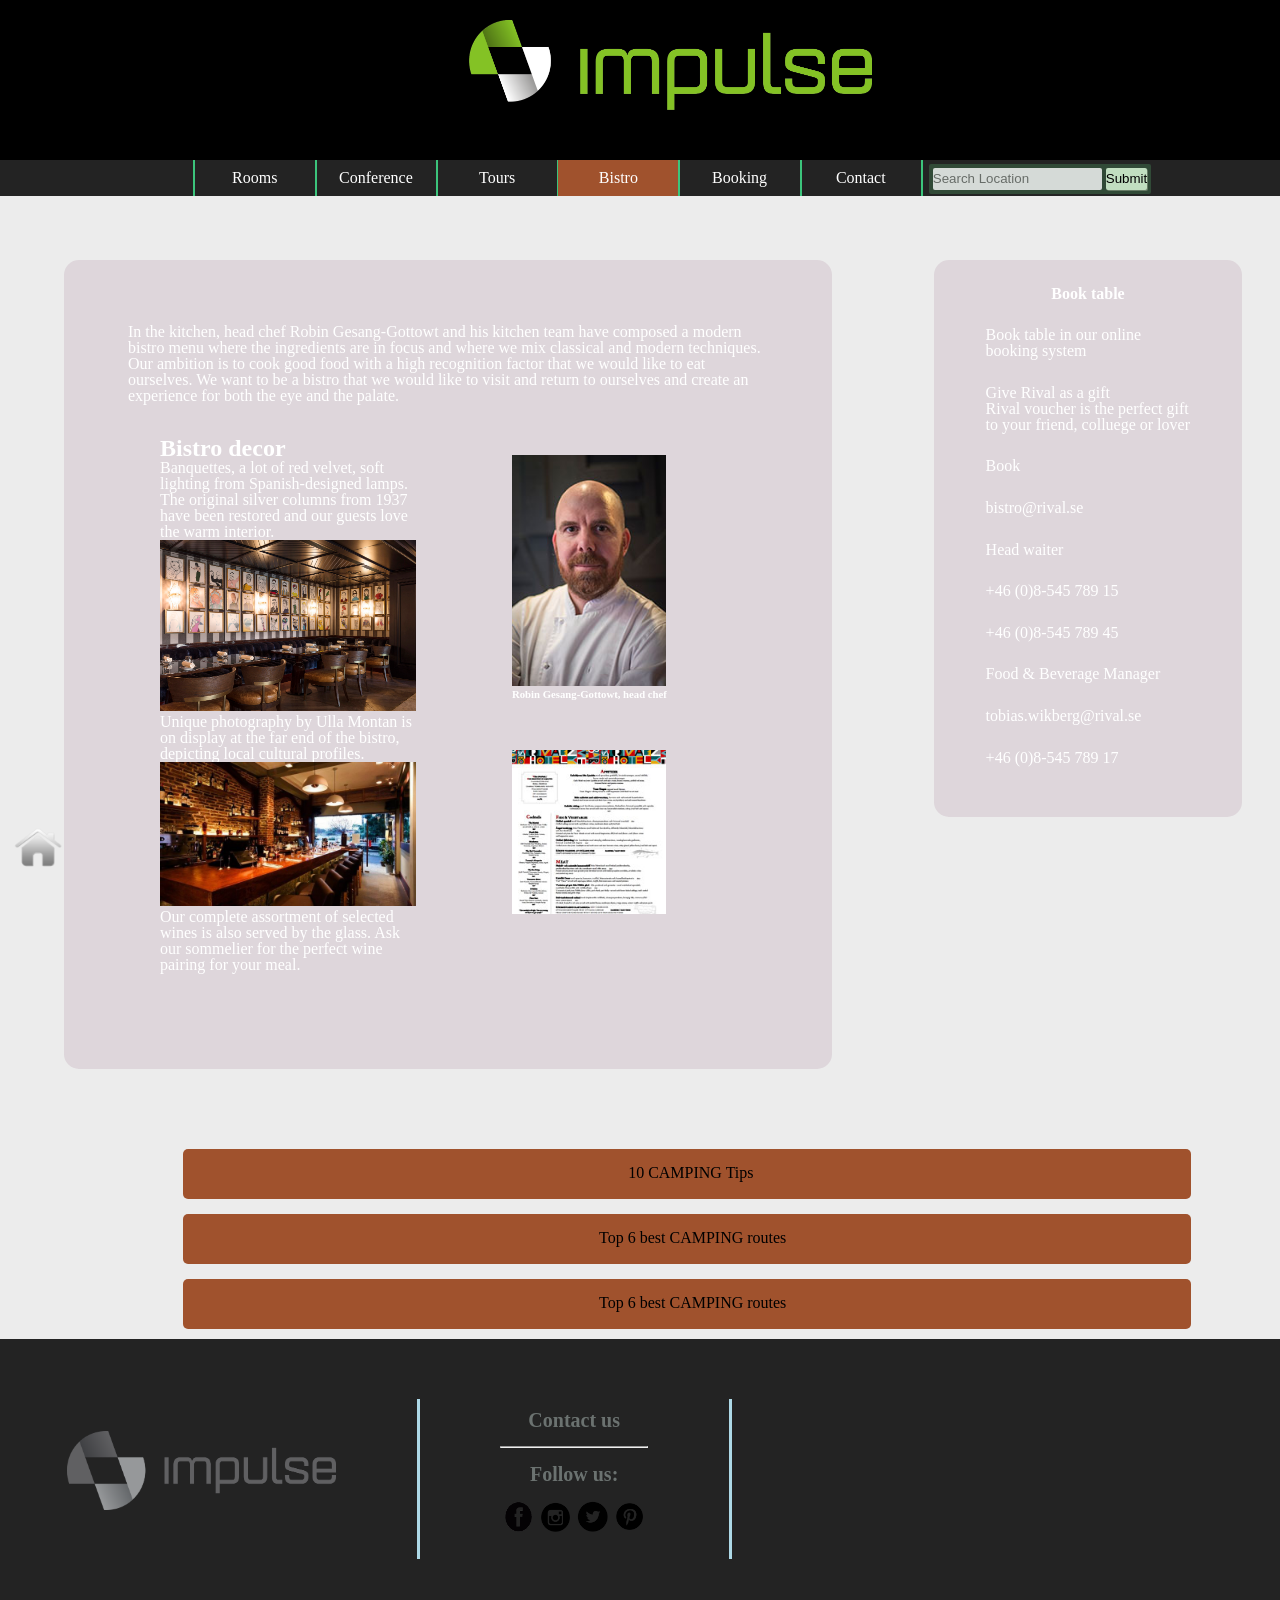
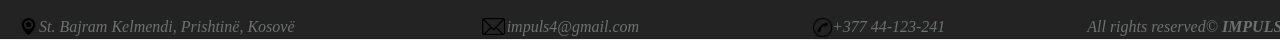
==== Bistro.html @ 1d00199f "26/03/2018 20:38 shiriti i trete" ====
﻿<!DOCTYPE html>
<html>
<head>
 <meta charset="utf-8" />
 <!--logo ne tab -->
<link rel="icon" sizes="192x192" href="Foto/01.png">
 <title>IMPULSE</title>
<script src="https://ajax.googleapis.com/ajax/libs/jquery/3.2.1/jquery.min.js"></script>
<script src="jquery-1.11.2.min.js"></script>

<script>
$(document).ready(function(){
    $(".clicktips").click(function(){
        $(".tipsid").slideToggle("slow");
    });
});
$(document).ready(function(){
    $(".clicktips1").click(function(){
        $(".tipsid1").slideToggle("slow");
    });
});
</script> 
<style>
/*------------------------------------------*/
header {
    background-color: RGB(0,0,0);
    background-attachment: fixed;
    min-width:84em;
    min-height: 10em;

}
#imgheader{
  height:30%;
  width:30%;
  text-align:center;

}
 
/*Pjesa e logos se faqes per pjesen lart*/
img {
    height: 120px;
    width: 100px;
    max-width: 100%;
    image-orientation: inherit;
}
 /*Ju jep keto karakteristika te gjitha elementeve*/
* {
    margin: 0;
    padding: 0;
    line-height: 1;
}
/*--------------------------------------------*/
/*CSS per pjesen e menu-se*/
nav {min-width:84em;
    margin: 0 0 0 0;
    font-family: Arial;
    font-size: 100%;
    width: 100%;
    overflow: hidden;
    text-align: center;
    min-height:2.25em;
     
}

    nav ul {
        list-style-type: none;
        margin: 0;
        padding: 0;
        overflow: hidden;
        background-color: #232323;
        text-align: center;
        vertical-align: top;
        min-height:2.25em;
    }

#nav li {
    display: inline-block;
    border-right: 2px solid;
    border-right-color: #3CC47C;
}

#nav a {
    display: block;
    color: white;
    text-align: center;
    width: 100px;
    padding: 10px;
    text-decoration: none;
      margin-left:-0.3em;
}


#nav li a[href="Bistro.html"]{

  background-color: #A0522D;
}
#nav li a:hover[href="Rooms.html"]{
opacity:0.9;
  background-color:#86B404;
  margin-left:0;
}
#nav li a[href="Rooms.html"]{
  margin-left:0;
}
#nav li a:hover[href="Booking.html"]{
opacity:0.9;
  background-color: #088A4B;
}
#nav li a:hover[href="Contact.html"]{
opacity:0.9;
  background-color:  #2E9AFE;
}
#nav li a:hover[href="Conference.html"]{
opacity:0.9;
  background-color:#04B4AE;
}
#nav li a:hover[href="Tours.html"]{
opacity:0.9;
  background-color:#2ECCFA;
}


form {
    overflow: auto;
    padding: 0;
}
/*Vija ne anen e majte te femijes se pare*/
#nav li:first-child {
    border-left: 2px solid;
    border-left-color: #3CC47C;
}
    /*Vija ne elementin e fundit te listes te mos shfaqet*/
#nav li:last-child {
    border-right: none;
}


   /*---------------------------------------------------------------------------------*/
	 /*---------------------------------------------------------------------------------*/
	  /*elementet paraqiten horizontalisht */
      .main-banner {
        display: flex;
    }
	 


/*-----------------------------------------------------------------------------------------------------------------------------------------------*/

/*Vendosja e lartesise, gjatesise, pozicionimi, ngjyra e fontit, largesia nga top dhe z-index(pozicionimi ne raport me div elementet tjera)  */
footer
{
background-color: rgb(35,35,35);
position:relative;
width:100%;
color:white;
z-index:-1;
min-width:84em;
float:left;

}

#imglogo1
{
height:100%;
width:100%;
}


/*Div elementi qe duket si vije vertikale per ndarje te te dhenave(footer)*/
.vertical
{
height:10em;

margin-top:4.5%;
border-left:3px solid lightblue;
float:left;
margin-left:6%;
}

/*Div element ne te cilin eshte vendosur llogo(footer)*/
#logo1
{
float:left;
margin-left: 5%;
margin-top: 6.9%;
width:20%;
}
 


#myBtn {
  display: none;
  position: fixed;
  z-index: 99;
  height:25px;
  width:25px;
  cursor: pointer;
  background: URL('Foto/TopPage.png') no-repeat;
  background-size: 25px,25px;
  bottom: 5%;
  right: 2%;
  transform: scale(2,2);
}
#myBtn:hover{
  opacity:0.8;
}

/*Div element per homeButton*/
#homeButton
{
position: fixed;
  bottom: 3%;
  left: 1%;
}
#homeButton:hover{
  opacity:0.8;
}

*{
font-family:'Trebuchet ms'
}
nav ul li form input[type = text]{

  padding-left: 0;
  opacity: 0.8;
}
nav ul li form input[type = text]:focus{

  padding-left: 0;
  opacity: 1;
}
.tipsid, .clicktips {
    background-color: #A0522D;
    border: none;
    height:10%;
    width:95%;
    margin-left:2%;
	
}


.tipsid {
    margin-left:2%;
    background-color:rgb(153, 100, 75);
    display: none;
    border-radius:1%;
    width:95%;
	margin-top:-3.8%;
}
.tipsid1, .clicktips1 {
    background-color: #A0522D;
    border: none;
    height:10%;
    width:95%;
    margin-left:2%;
	
}


.tipsid1 {
    margin-left:2%;
    display: none;
    border-radius:1%;
    width:95%;
	margin-top:-3.8%;
}
#test div
{
	position:relative;
	width:400px;
	height:350px;
	text-align:center;
	transform:translateX(100%);
	animation: test 10s ease-out infinite;
	float:left;
	margin-left:-30%;

}

@keyframes test
{
0%   {background-image:url("keyframe/v7.jfif");left:0px;top:0px;}
20%  {background-image:url("keyframe/v11.jpg");left:0px;top:0px;}
40%  {background-image:url("keyframe/v10.jpg");left:0px;top:0px;}
60%  {background-image:url("keyframe/v9.jpg");left:0px;top:0px;}
80%  {background-image:url("keyframe/v8.jpg");left:40px;top:40px;}
100% {background-image:url("keyframe/v12.jpg");left:0px;top:0px;}
}
#test div:hover{
		-webkit-animation-play-state: paused;
		animation-play-state: paused;
		border-radius: 10%;
}




/* style brenda body */


#article{
  width: 100%;
 
}
#main-section
{
  float: left;
 margin: 5%;
 margin-right: 2%;
 width: 50%;
 height: 100%;
 padding: 5%;

color:white;
font:tahoma;
 border-radius: 15px;

 background-color:rgba(200,180,192,0.4);



}
#second-section
{ 
 
width: 40%;
float: left;
height: 70%;
 padding: 5%;
 }

aside 
{
  float: right;
  width: 40%;
  height: 70%;

}
#asideofarticle
{

   background-color: red;
  float: right;
  width: 20%;
  margin-top: 5%;
  margin-right:3%;
  padding: 2%;
  border-radius: 15px;
  color:white;
  background-color: rgba(200,180,192,0.4);
}
img
{ 
   width: 100%;
   height: 100%;

 }
 #imgshefi
 {
  width: 60%;
  height: 60%;
margin-top: 20%;

 }
 #imgmenu
{
  margin-top: 20%;
 
   width: 60%;
  height: 60%;
}
#paragrafetanash
{
  margin: 10%;
}

</style>
<script>
// Kur scroll posht 135 px vendose butonin TOP
window.onscroll = function() {scrollFunction()};

function scrollFunction() {
    if (document.body.scrollTop > 135 || document.documentElement.scrollTop > 135) {
        document.getElementById("myBtn").style.display = "block";
    } else {
        document.getElementById("myBtn").style.display = "none";
    }
}

// Kur klikon butonin dergo ne top
function topFunction() {
    document.body.scrollTop = 0;
    document.documentElement.scrollTop = 0;
}
</script>
</head>


<body style="background-color:#ececec;">
 <header>
   
   <img src="Foto/impulse.png" id="imgheader" alt="Impulse" style="margin-top:1.5%;margin-bottom:1.5%;margin-left:34.9%" />

 </header>
 <nav>
        <ul id="nav">

            <li><a href="Rooms.html">Rooms</a></li>
            <li><a href="Conference.html">Conference</a></li>
            <li><a href="Tours.html">Tours</a></li>
            <li><a href="Bistro.html">Bistro</a></li>
            <li><a href="Booking.html">Booking</a></li>
            <li><a href="Contact.html" id="exp">Contact</a></li> 
             

            <li>

              <li style="vertical-align:middle;">

                              <form action="https://www.google.com" method="GET" target="_blank" style=" border-radius:2px;background-color:#314a37;padding:4px; ">
                                  <input type="text" placeholder="Search Location" name="q" style=" line-height: 22px;border:none;  cursor: pointer;border-radius:2px;font-family:sans-serif;font-style: normal;">
                                  <input type="submit" value="Submit"; style=" box-shadow:1px 1px 0 #677B66;border:none; background: #C1DEC0;line-height:22px;  cursor: pointer;border-radius:2px;font-family:sans-serif;font-style: normal;">
                              </form>
              </li>
        </ul>
    </nav>
    <section id="article">
       <div id="main-section">
           <p id="paragrafet ">

           In the kitchen, head chef Robin Gesang-Gottowt and his kitchen team have composed a modern bistro menu where the ingredients are in focus and where we mix classical and modern techniques. Our ambition is to cook good food with a high recognition factor that we would like to eat ourselves. We want to be a bistro that we would like to visit and return to ourselves and create an experience for both the eye and the palate.
           </p>
            <section id="second-section">
          <h2> Bistro decor</h2>
          <p id="paragrafet ">

            Banquettes, a lot of red velvet, soft lighting from Spanish-designed lamps. The original silver columns from 1937 have been restored and our guests love the warm interior.
          </p>
          <img src="images/bistro1.jpg" height="20px" width="100%" />
          <p id="paragrafet ">
            Unique photography by Ulla Montan is on display at the far end of the bistro, depicting local cultural profiles.</p>
          <img src=" images/bistro2.jpg" width="100%" height="20px"/>
          <p>   Our complete assortment of selected wines is also served by the glass. Ask our sommelier for the perfect wine pairing for your meal.</p>

              
               </section>
         
            <aside id="aideofsecond-section ">
                  <img src=" images/bistro3.jpg"  id="imgshefi" />
                  <h6>Robin Gesang-Gottowt, head chef</h6>
                  <img src="images/bistro4.jpg" id="imgmenu" />
               </aside  > 

       </div>
       <div>
       <aside  id="asideofarticle" > 
       
            <h4 align="center"> Book table </h4>
            <p id="paragrafetanash"> Book table in our online booking   system </p>
            <P id="paragrafetanash"> Give Rival as a gift<br/>
Rival voucher is the perfect gift to your friend, colluege or lover</P>
               <p id="paragrafetanash">
                 Book</p>
                 <p id="paragrafetanash"> bistro@rival.se</p>

                        <p id="paragrafetanash">    Head waiter</p>
                         <p id="paragrafetanash">   +46 (0)8-545 789 15</p>
                          <p id="paragrafetanash">  +46 (0)8-545 789 45 </p>
                            <p id="paragrafetanash"> Food & Beverage Manager</p>
                          <p id="paragrafetanash">  tobias.wikberg@rival.se  </p>

                         <p id="paragrafetanash">  +46 (0)8-545 789 17 </p>
            
             </aside >  
             </div>
      </section>

    
<div style="background-color:#ececec; width:100%;min-width:84em; float:left;margin-bottom: 10px; ">
       <div style="margin-left:12%; width:79%;min-width:48.8em; float:left;">
        
 

 

</p>
        <br />
        
<pre class="clicktips"  style="border-radius:5px;height:50px;text-align:center;cursor:pointer;">
   
   10 CAMPING Tips </pre>
   <pre class="tipsid" >
  
  

   
  

   </pre>
    <pre class="clicktips1"  style="border-radius:5px;height:50px;text-align:center;cursor:pointer;margin-top: 15px;">
   
   Top 6 best CAMPING routes</pre>
   <pre class="tipsid1" style="height:450px;background-color:rgb(153, 100, 75)">
   <div id="test">
      
    </div>
   </pre>


    <pre class="clicktips1"  style="border-radius:5px;height:50px;text-align:center;cursor:pointer;margin-top: 15px;">
   
   Top 6 best CAMPING routes</pre>
   <pre class="tipsid1" style="height:450px;background-color:rgb(153, 100, 75)">
   <div id="test">
      
    </div>
   </pre>





        </pre>
        </div>
            

	
	</div>

    <footer >
        <div id="logo1" style="margin-bottom:5%;">
 
  <img id="imglogo1" src="Foto/impulse_LOGO.png" alt="Logoja"/>
 
        </div>

        <div class="vertical" >	</div>

    <div style="margin-left: 6%;margin-top:5.3%; float:left;text-align:center; width:11%;margin-bottom:2%;">

                <div style="text-align:center; font-size:125%;width:100%">

                    <a  href="mailto:impuls4@gmail.com" style="text-decoration:none;color:rgb(107, 114, 112);font-family:arial;">
                        <b>Contact us</b>
                    </a>

                </div>
            <br>
            <hr>
            <br>

                <div style="font-family:arial;text-align:center;font-size:125%;color:rgb(107, 114, 112);">

                    <b>Follow us:</b>

                </div>

            <br>

  <a href="http://www.facebook.com"><img src="Foto/facebook.png" style="height:33px;width:33px;"></a>
  <a href="http://www.instagram.com" ><img src="Foto/instagram.png" style="height:33px;width:33px;"></a>
  <a href="http://www.twitter.com" ><img src="Foto/twitter.png" style="height:33px;width:33px;"></a>
  <a href="http://www.pinterest.com" ><img src="Foto/pinterest.png" style="height:33px;width:33px;"></a>
</div>
        <div class="vertical"></div>

            <div id="123" style="margin-left:3%; margin-top:3%;float:left;width:46%;margin-bottom:1%;">
             
        

            </div>
          
           

                <div id="abc" >
      <div id="cde"
        style="float:left; height:0.5%;width:1.4%; vertical-align:center;margin-left:1.5%;margin-top:0.36%;">
        <img src="Foto/address3.png" style="height:50%;width:90%; "/>
      </div>

      <div id="a1311" style="float:left;margin-top:0.45%; width:22%;">
        <span >
            <address style="font-size:100%;text-decoration:none;color:rgb(107, 114, 112);" >St. Bajram Kelmendi, Prishtin&euml, Kosov&euml </address>
        </span>
      </div>

                        <div id="cde"
                            style="float:left; height:0.8%;width:1.8%; vertical-align:center;margin-left:11%; margin-top:0.4%;">
                            <img src="Foto/email1.png" style="height:100%;width:95%; "/>
                        </div>

                        <div id="a1311" style="float:left;margin-top:0.45%; width:10.8%;">
                            <span >
              <a style="font-size:100%;text-decoration:none;color:white;font-style:italic;color:rgb(107, 114, 112);" href="mailto:impuls4@gmail.com">impuls4@gmail.com</a>
                            </span>
                        </div>

                        <div id="b1231">

                                    <div style="float:left; height:1.1%;width:1.4%; vertical-align:center;margin-left:12%;margin-top:0.36%;transform:rotate(5deg);">
                                            <img src="Foto/Telefoni.png" style="height:100%;width:100%;   "/>
                                    </div>

                                    <div id="c12321" style="float:left;margin-top:0.45%;width:9%;  ">
                                        <span >
                                                <code style="font-size:100%;font-style:italic;color:rgb(107, 114, 112);">+377 44-123-241</code>
                                        </span>
                                    </div>


                                    <div id="d1223" style="float:left;margin-top:0.45%;margin-left:10%; width:16%;">
                                        <span style="margin-left:0%; font-style:italic ; font-size:100%;color:rgb(107, 114, 112);">
                                                All rights reserved&copy <strong>IMPULS4<strong>
                                        </span>
                                    </div>

                        </div>


                </div>

      </footer>


  	<div id="homeButton">
  					<div>
  							<a href="index.html">
  								<img src="Foto/homeButton.png" style="height:50px; width:50px" title="Home">
  							</a>
  					</div>
  	</div>

<a onclick="topFunction()" id="myBtn" title="Top"  ></a>

  	</body>



</html>
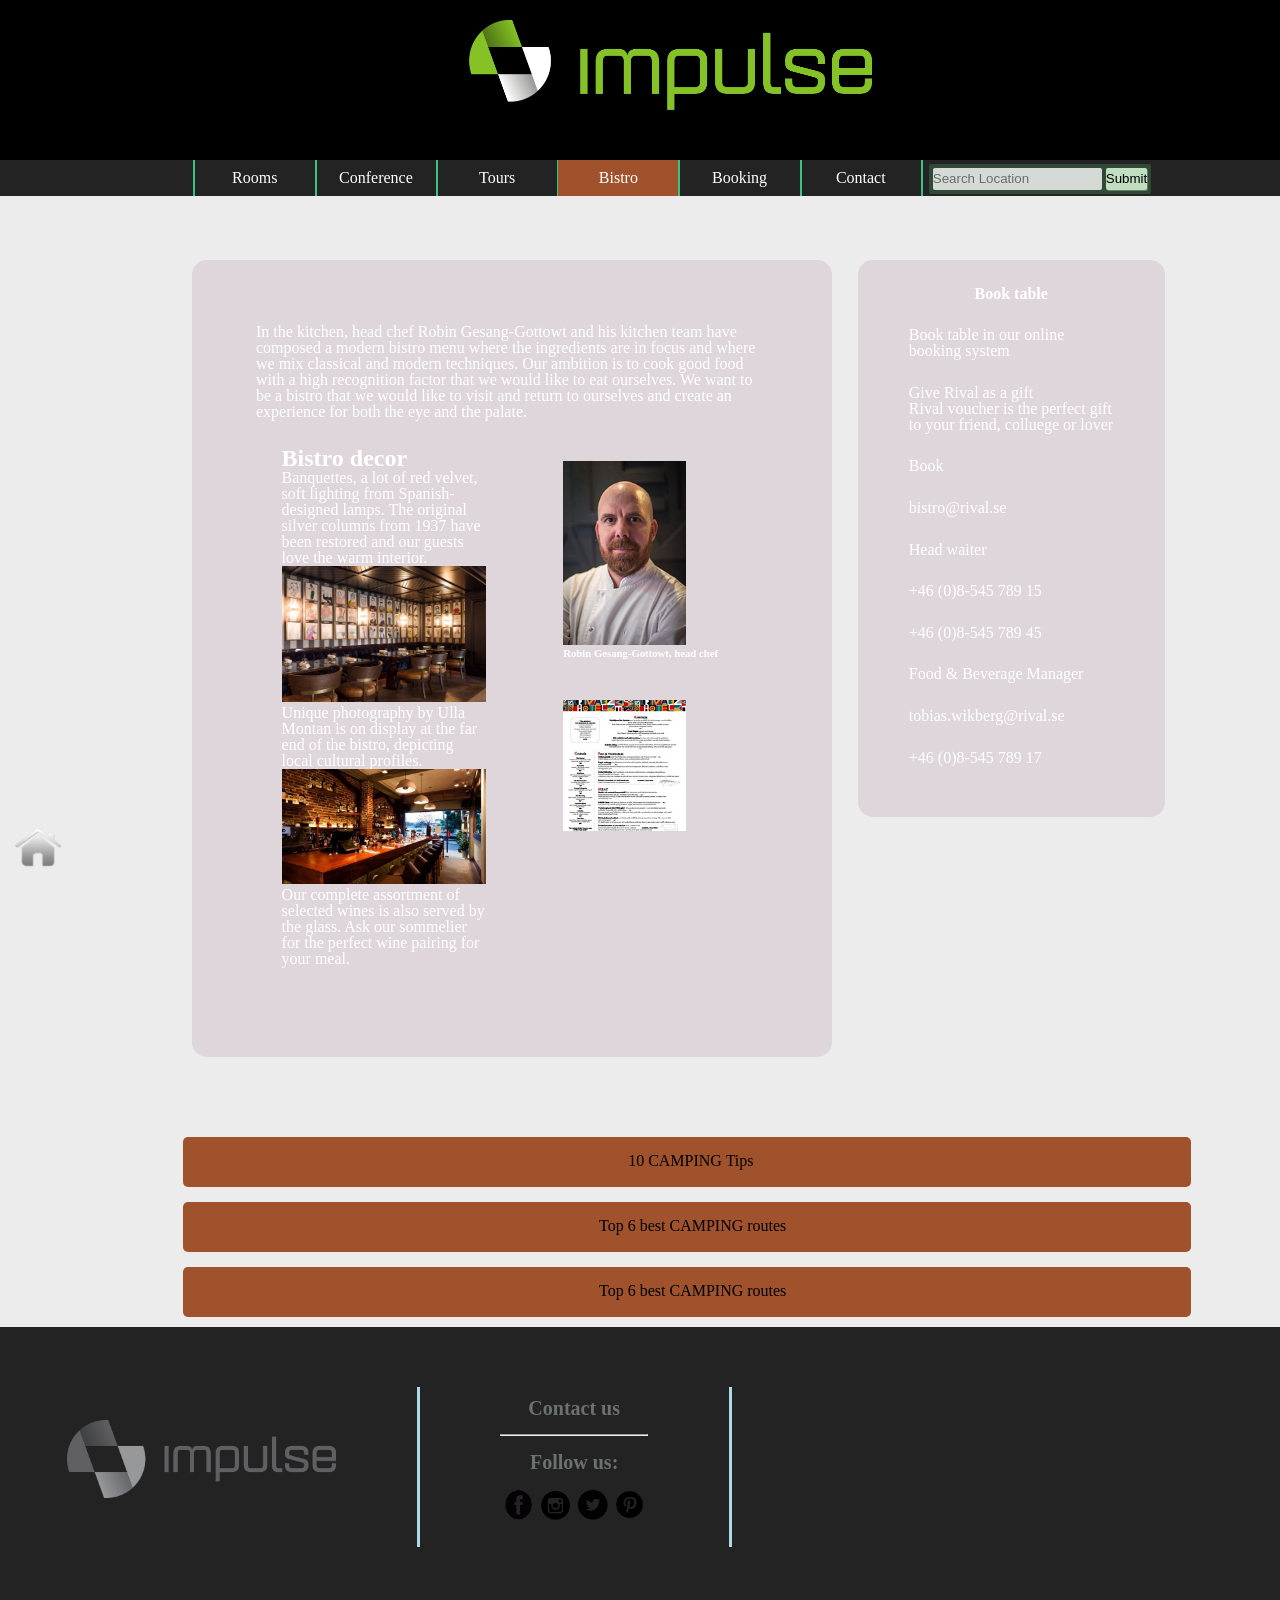
==== commit 4299e431: "26/03/2018  20:54" ====
--- a/Bistro.html
+++ b/Bistro.html
@@ -306,8 +306,9 @@
 {
   float: left;
  margin: 5%;
- margin-right: 2%;
- width: 50%;
+ margin-right: 0%;
+ margin-left: 15%;
+ width: 40%;
  height: 100%;
  padding: 5%;
 
@@ -343,7 +344,7 @@
   float: right;
   width: 20%;
   margin-top: 5%;
-  margin-right:3%;
+  margin-right:9%;
   padding: 2%;
   border-radius: 15px;
   color:white;
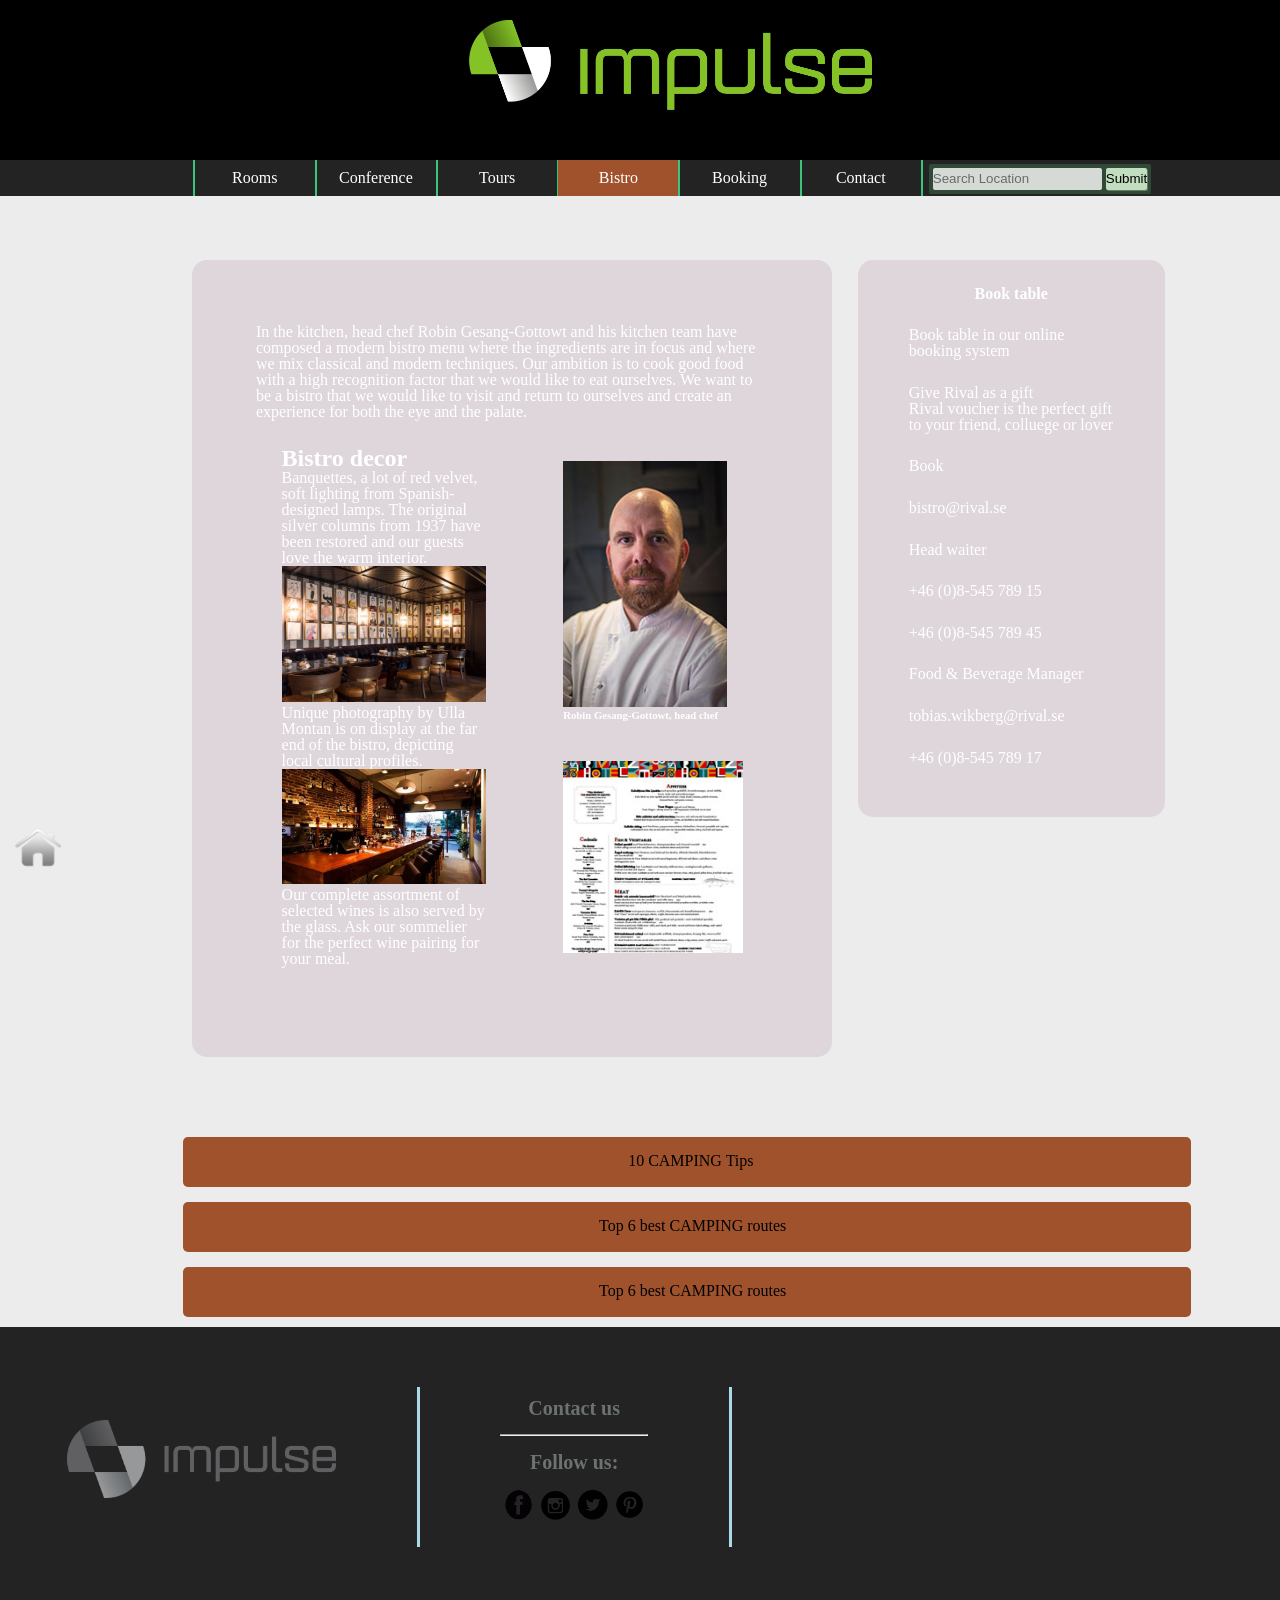
==== commit 7b0c9396: "26/03/2018  20:57 ndryshimi i formatit te fotove" ====
--- a/Bistro.html
+++ b/Bistro.html
@@ -358,8 +358,8 @@
  }
  #imgshefi
  {
-  width: 60%;
-  height: 60%;
+  width: 80%;
+  height: 80%;
 margin-top: 20%;
 
  }
@@ -367,8 +367,8 @@
 {
   margin-top: 20%;
  
-   width: 60%;
-  height: 60%;
+   width: 88%;
+  height: 88%;
 }
 #paragrafetanash
 {
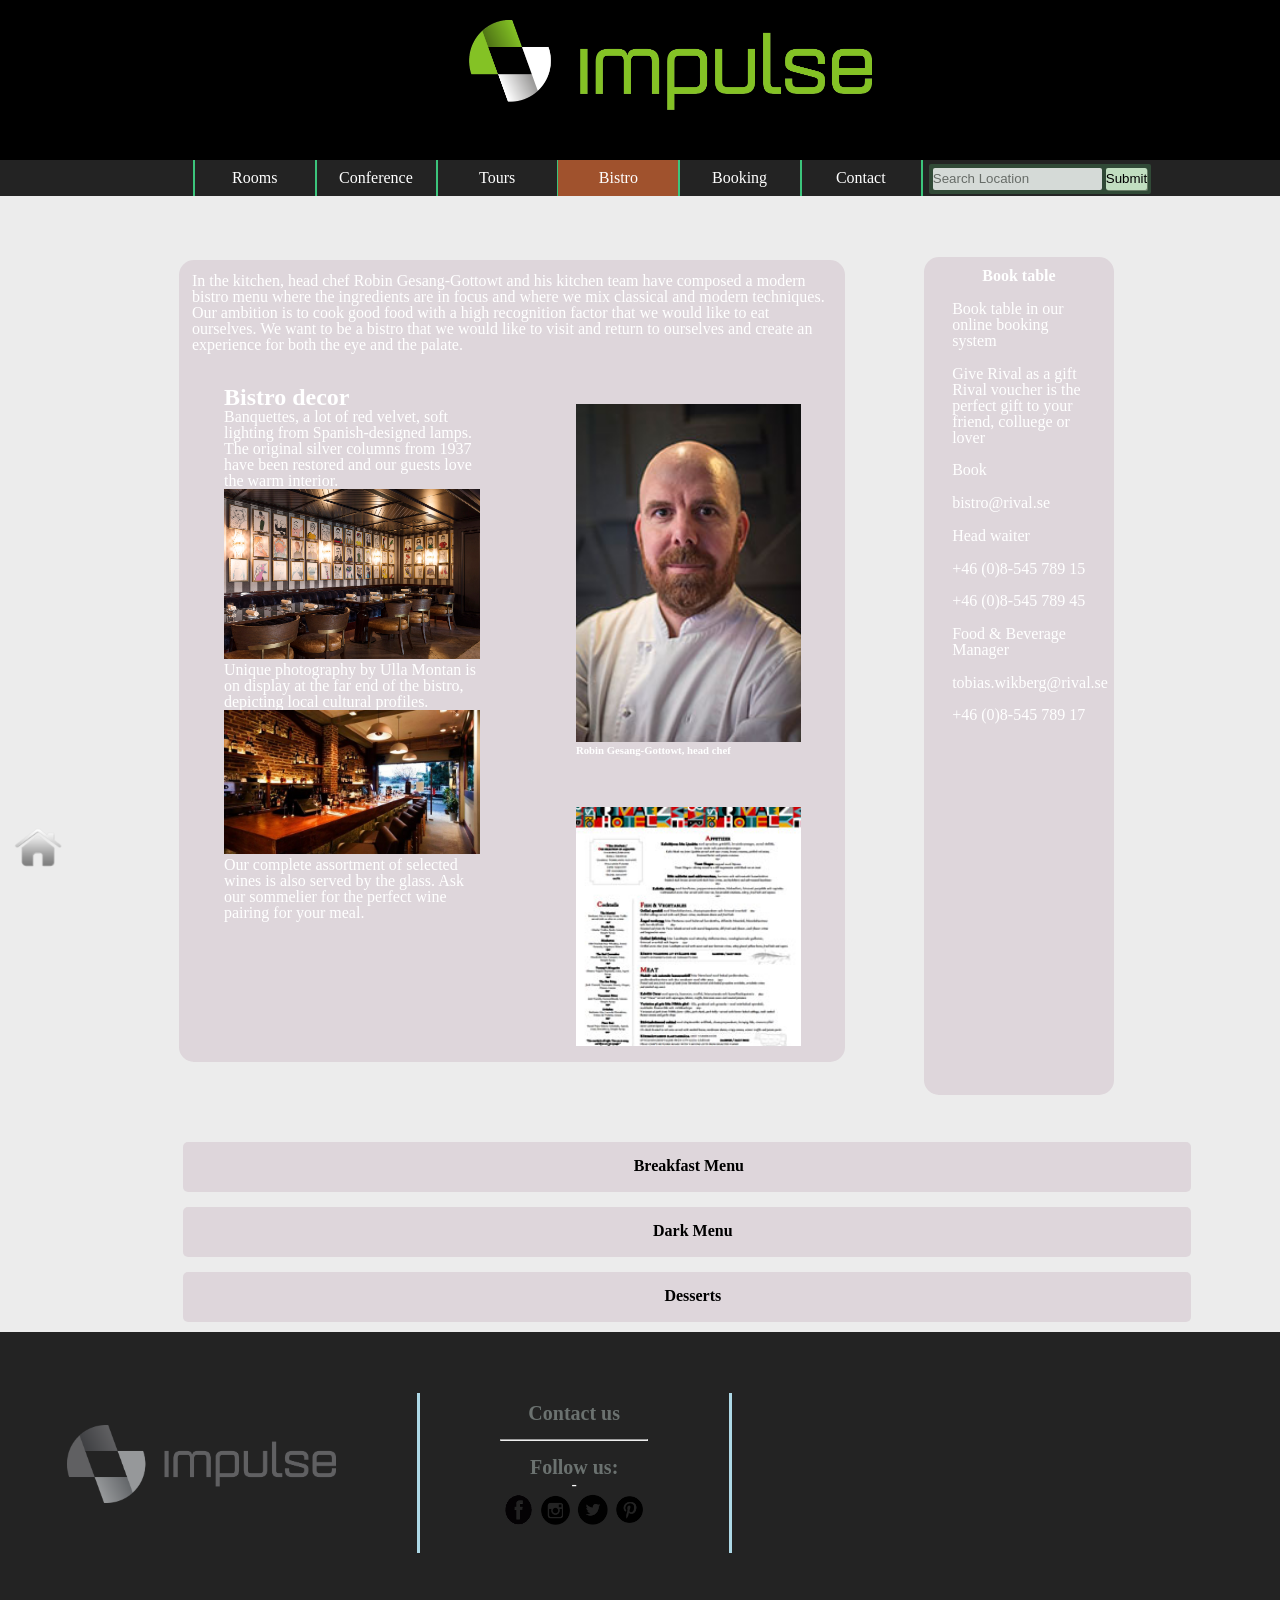
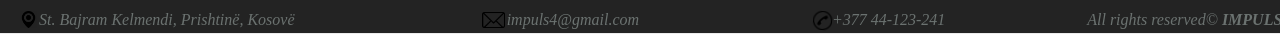
==== commit 40380649: "26 Mars, 22:56" ====
--- a/Bistro.html
+++ b/Bistro.html
@@ -12,11 +12,17 @@
 $(document).ready(function(){
     $(".clicktips").click(function(){
         $(".tipsid").slideToggle("slow");
+
     });
 });
 $(document).ready(function(){
     $(".clicktips1").click(function(){
         $(".tipsid1").slideToggle("slow");
+    });
+});
+$(document).ready(function(){
+    $(".clicktips2").click(function(){
+        $(".tipsid2").slideToggle("slow");
     });
 });
 </script> 
@@ -136,12 +142,12 @@
 
 
    /*---------------------------------------------------------------------------------*/
-	 /*---------------------------------------------------------------------------------*/
-	  /*elementet paraqiten horizontalisht */
+   /*---------------------------------------------------------------------------------*/
+    /*elementet paraqiten horizontalisht */
       .main-banner {
         display: flex;
     }
-	 
+   
 
 
 /*-----------------------------------------------------------------------------------------------------------------------------------------------*/
@@ -230,50 +236,59 @@
   opacity: 1;
 }
 .tipsid, .clicktips {
-    background-color: #A0522D;
+    background-color:  rgba(200,180,192,0.4);
+    border: none;
+  
+    width:95%;
+    margin-left:2%;
+  
+}
+
+
+.tipsid {
+    margin-left:2%;
+    background:url(images/breakfast.jpg);
+    display: none;
+    border-radius:1%;
+    width:95%;
+    color: white;
+    height: 500px;
+  margin-top:-3.8%;
+}
+ .clicktips1,.clicktips2 {
+    background-color: rgba(200,180,192,0.4);
     border: none;
     height:10%;
     width:95%;
     margin-left:2%;
-	
-}
-
-
-.tipsid {
-    margin-left:2%;
-    background-color:rgb(153, 100, 75);
-    display: none;
-    border-radius:1%;
-    width:95%;
-	margin-top:-3.8%;
-}
-.tipsid1, .clicktips1 {
-    background-color: #A0522D;
-    border: none;
-    height:10%;
-    width:95%;
-    margin-left:2%;
-	
-}
-
-
+  
+}
 .tipsid1 {
+  background:url(images/dinne.jpg);
     margin-left:2%;
     display: none;
     border-radius:1%;
     width:95%;
-	margin-top:-3.8%;
+  margin-top:-3.8%;
+}
+.tipsid2 {
+  background:url(images/cake.jpg);
+    margin-left:2%;
+    display: none;
+    border-radius:1%;
+    width:95%;
+  margin-top:-3.8%;
 }
 #test div
 {
-	position:relative;
-	width:400px;
-	height:350px;
-	text-align:center;
-	transform:translateX(100%);
-	animation: test 10s ease-out infinite;
-	float:left;
-	margin-left:-30%;
+  position:relative;
+  width:400px;
+  height:350px;
+  text-align:center;
+  transform:translateX(100%);
+  animation: test 10s ease-out infinite;
+  float:left;
+  margin-left:-30%;
 
 }
 
@@ -287,9 +302,9 @@
 100% {background-image:url("keyframe/v12.jpg");left:0px;top:0px;}
 }
 #test div:hover{
-		-webkit-animation-play-state: paused;
-		animation-play-state: paused;
-		border-radius: 10%;
+    -webkit-animation-play-state: paused;
+    animation-play-state: paused;
+    border-radius: 10%;
 }
 
 
@@ -304,13 +319,12 @@
 }
 #main-section
 {
-  float: left;
+ float: left;
  margin: 5%;
- margin-right: 0%;
- margin-left: 15%;
- width: 40%;
+ width: 50%;
  height: 100%;
- padding: 5%;
+ padding: 1%;
+ margin-left:14%;
 
 color:white;
 font:tahoma;
@@ -339,13 +353,14 @@
 }
 #asideofarticle
 {
-
-   background-color: red;
+    background-color: red;
   float: right;
-  width: 20%;
-  margin-top: 5%;
-  margin-right:9%;
-  padding: 2%;
+  width: 15%;
+  height:51em;
+  margin-top: 5.5%;
+  margin-right:0%;
+  margin-left:1%;
+  padding: 1%;
   border-radius: 15px;
   color:white;
   background-color: rgba(200,180,192,0.4);
@@ -358,8 +373,8 @@
  }
  #imgshefi
  {
-  width: 80%;
-  height: 80%;
+  width: 88%;
+  height: 60%;
 margin-top: 20%;
 
  }
@@ -368,7 +383,7 @@
   margin-top: 20%;
  
    width: 88%;
-  height: 88%;
+  height: 60%;
 }
 #paragrafetanash
 {
@@ -453,8 +468,8 @@
                </aside  > 
 
        </div>
-       <div>
-       <aside  id="asideofarticle" > 
+       <div style="margin-right: 13%; margin-left:0%;">
+       <aside id="asideofarticle" > 
        
             <h4 align="center"> Book table </h4>
             <p id="paragrafetanash"> Book table in our online booking   system </p>
@@ -472,7 +487,7 @@
 
                          <p id="paragrafetanash">  +46 (0)8-545 789 17 </p>
             
-             </aside >  
+             </aside>  
              </div>
       </section>
 
@@ -487,46 +502,90 @@
 </p>
         <br />
         
-<pre class="clicktips"  style="border-radius:5px;height:50px;text-align:center;cursor:pointer;">
+        <style type="text/css">
+          
+    .outdoor{
+        max-width: 390px;
+        background-color: rgba(0, 0, 0, 0.7);
+        border: 1px solid white;
+        border-radius: .5em;
+        
+    }
+        </style>
+<pre class="clicktips"  style="border-radius:5px;height:50px;text-align:center;cursor:pointer;color: black;">
    
-   10 CAMPING Tips </pre>
-   <pre class="tipsid" >
-  
-  
-
+  <b>Breakfast Menu </b></pre>
+   <pre class="tipsid" style="background:url(images/breakfast.jpg);">
+  <center>
+ <ul class="outdoor" style="text-align: center; list-style:none;">
+  <li>Apple and Cheddar Tartine</li>
+  <li>Oatmeal With Apricots and Raisins</li>
+  <li>Mushroom and Egg White Omelet</li>
+  <li>Waffles With Nut Butter and Bananas</li>
+  <li>Scrambled Egg Tacos</li>
+  <li>Toast With Yogurt and Smoked Salmon</li>
+  <li>Yogurt With Grapes and Granola</li>
+  <li>French Toast With Raspberry Syrup</li>
+
+ </ul>
+</center>
    
   
 
    </pre>
     <pre class="clicktips1"  style="border-radius:5px;height:50px;text-align:center;cursor:pointer;margin-top: 15px;">
    
-   Top 6 best CAMPING routes</pre>
-   <pre class="tipsid1" style="height:450px;background-color:rgb(153, 100, 75)">
+   <b>Dark Menu</b></pre>
+   <pre class="tipsid1" style="height:650px;background-color:rgb(153, 100, 75)">
+   <div id="test">
+        
+  <center>
+ <ul class="outdoor" style="text-align: center; list-style:none; color: white;">
+  <li>Taco De Pescado</li>
+  <li>Mussels  Frites</li>
+  <li>Crispy and Brussels Sprout Salad</li>
+  <li>Pizza</li>
+  <li>Smoked Brisket</li>
+  <li>Grande Salumi Formaggi Platter</li>
+  <li>Patatas Bravas</li>
+  <li>CHICKEN POT PIE</li>
+  <li>HOT TURKEY PLATE</li>
+  <li>FISH and CHIPS PLATE</li>
+
+ </ul>
+</center>
+   
+    </div>
+   </pre>
+        </pre>
+        <pre class="clicktips2"  style="border-radius:5px;height:50px;text-align:center;cursor:pointer;margin-top: 15px;">
+   
+   <b>Desserts</b></pre>
+   <pre class="tipsid2" style="height:650px;background-color:rgb(153, 100, 75);background-size: 100%;">
    <div id="test">
       
+        <center>
+ <ul class="outdoor" style="text-align: center; list-style:none; color: white;">
+  <li>Raspberry-Rhubarb Pie</li>
+  <li>Walnut Brownies</li>
+  <li>Texas Sheet Cake</li>
+  <li>Espresso Crinkles</li>
+  <li>Vanilla Cheesecake </li>
+  <li>Tiramisu</li>
+  <li>Mint Oreo Cake</li>
+  <li>Chocolate Cake</li>
+  <li>Nutella Cake</li>
+  <li>Snickers Cake</li>
+
+ </ul>
+</center>
     </div>
    </pre>
 
-
-    <pre class="clicktips1"  style="border-radius:5px;height:50px;text-align:center;cursor:pointer;margin-top: 15px;">
-   
-   Top 6 best CAMPING routes</pre>
-   <pre class="tipsid1" style="height:450px;background-color:rgb(153, 100, 75)">
-   <div id="test">
-      
-    </div>
-   </pre>
-
-
-
-
-
-        </pre>
         </div>
-            
-
-	
-	</div>
+
+
+  </div>
 
     <footer >
         <div id="logo1" style="margin-bottom:5%;">
@@ -535,7 +594,7 @@
  
         </div>
 
-        <div class="vertical" >	</div>
+        <div class="vertical" > </div>
 
     <div style="margin-left: 6%;margin-top:5.3%; float:left;text-align:center; width:11%;margin-bottom:2%;">
 
@@ -554,7 +613,7 @@
 
                     <b>Follow us:</b>
 
-                </div>
+                </div>-
 
             <br>
 
@@ -623,17 +682,17 @@
       </footer>
 
 
-  	<div id="homeButton">
-  					<div>
-  							<a href="index.html">
-  								<img src="Foto/homeButton.png" style="height:50px; width:50px" title="Home">
-  							</a>
-  					</div>
-  	</div>
+    <div id="homeButton">
+            <div>
+                <a href="index.html">
+                  <img src="Foto/homeButton.png" style="height:50px; width:50px" title="Home">
+                </a>
+            </div>
+    </div>
 
 <a onclick="topFunction()" id="myBtn" title="Top"  ></a>
 
-  	</body>
+    </body>
 
 
 
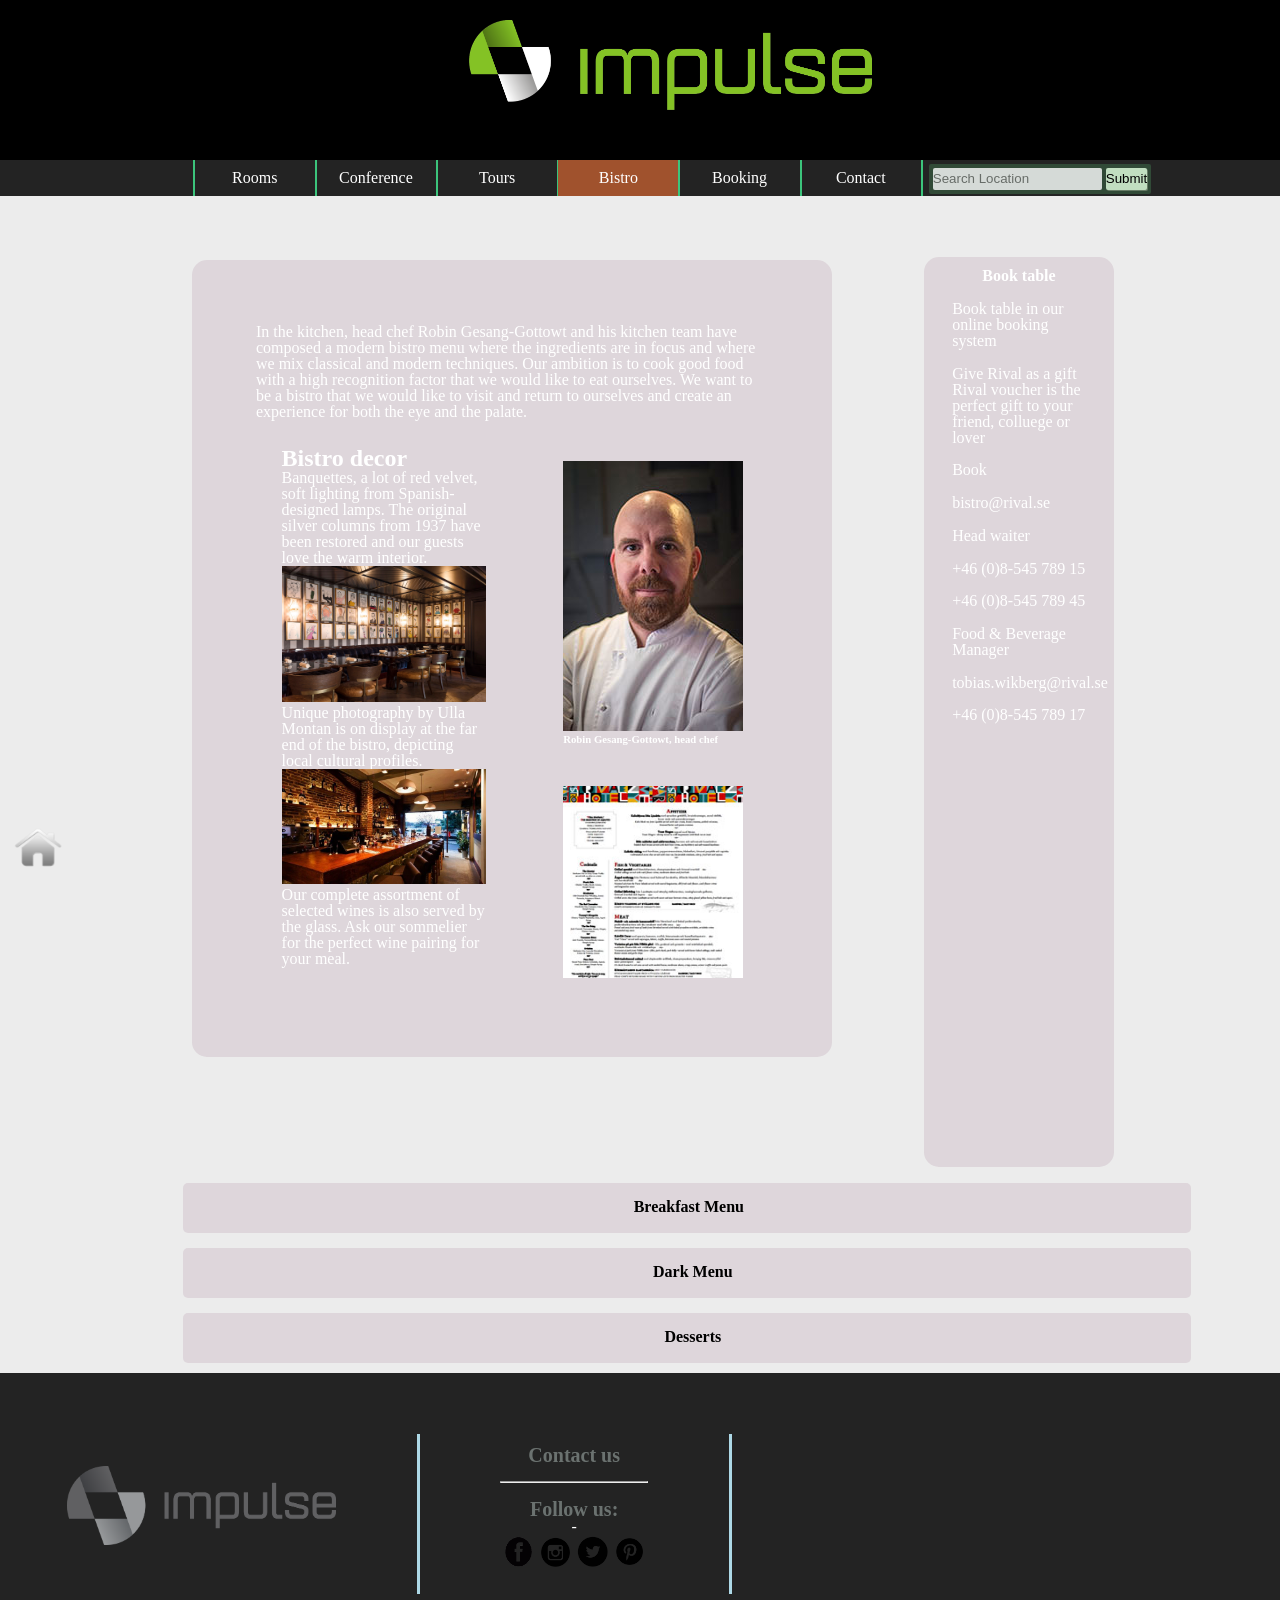
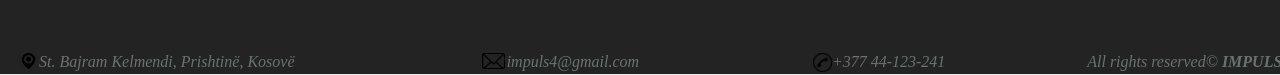
==== commit 2b735a12: "26 Mars, 23:45" ====
--- a/Bistro.html
+++ b/Bistro.html
@@ -321,10 +321,11 @@
 {
  float: left;
  margin: 5%;
- width: 50%;
+ width: 40%;
  height: 100%;
- padding: 1%;
- margin-left:14%;
+ padding: 5%;
+ margin-left:15%;
+ margin-right: 0%;
 
 color:white;
 font:tahoma;
@@ -356,7 +357,7 @@
     background-color: red;
   float: right;
   width: 15%;
-  height:51em;
+  height:55.5em;
   margin-top: 5.5%;
   margin-right:0%;
   margin-left:1%;
@@ -374,7 +375,7 @@
  #imgshefi
  {
   width: 88%;
-  height: 60%;
+  height: 80%;
 margin-top: 20%;
 
  }
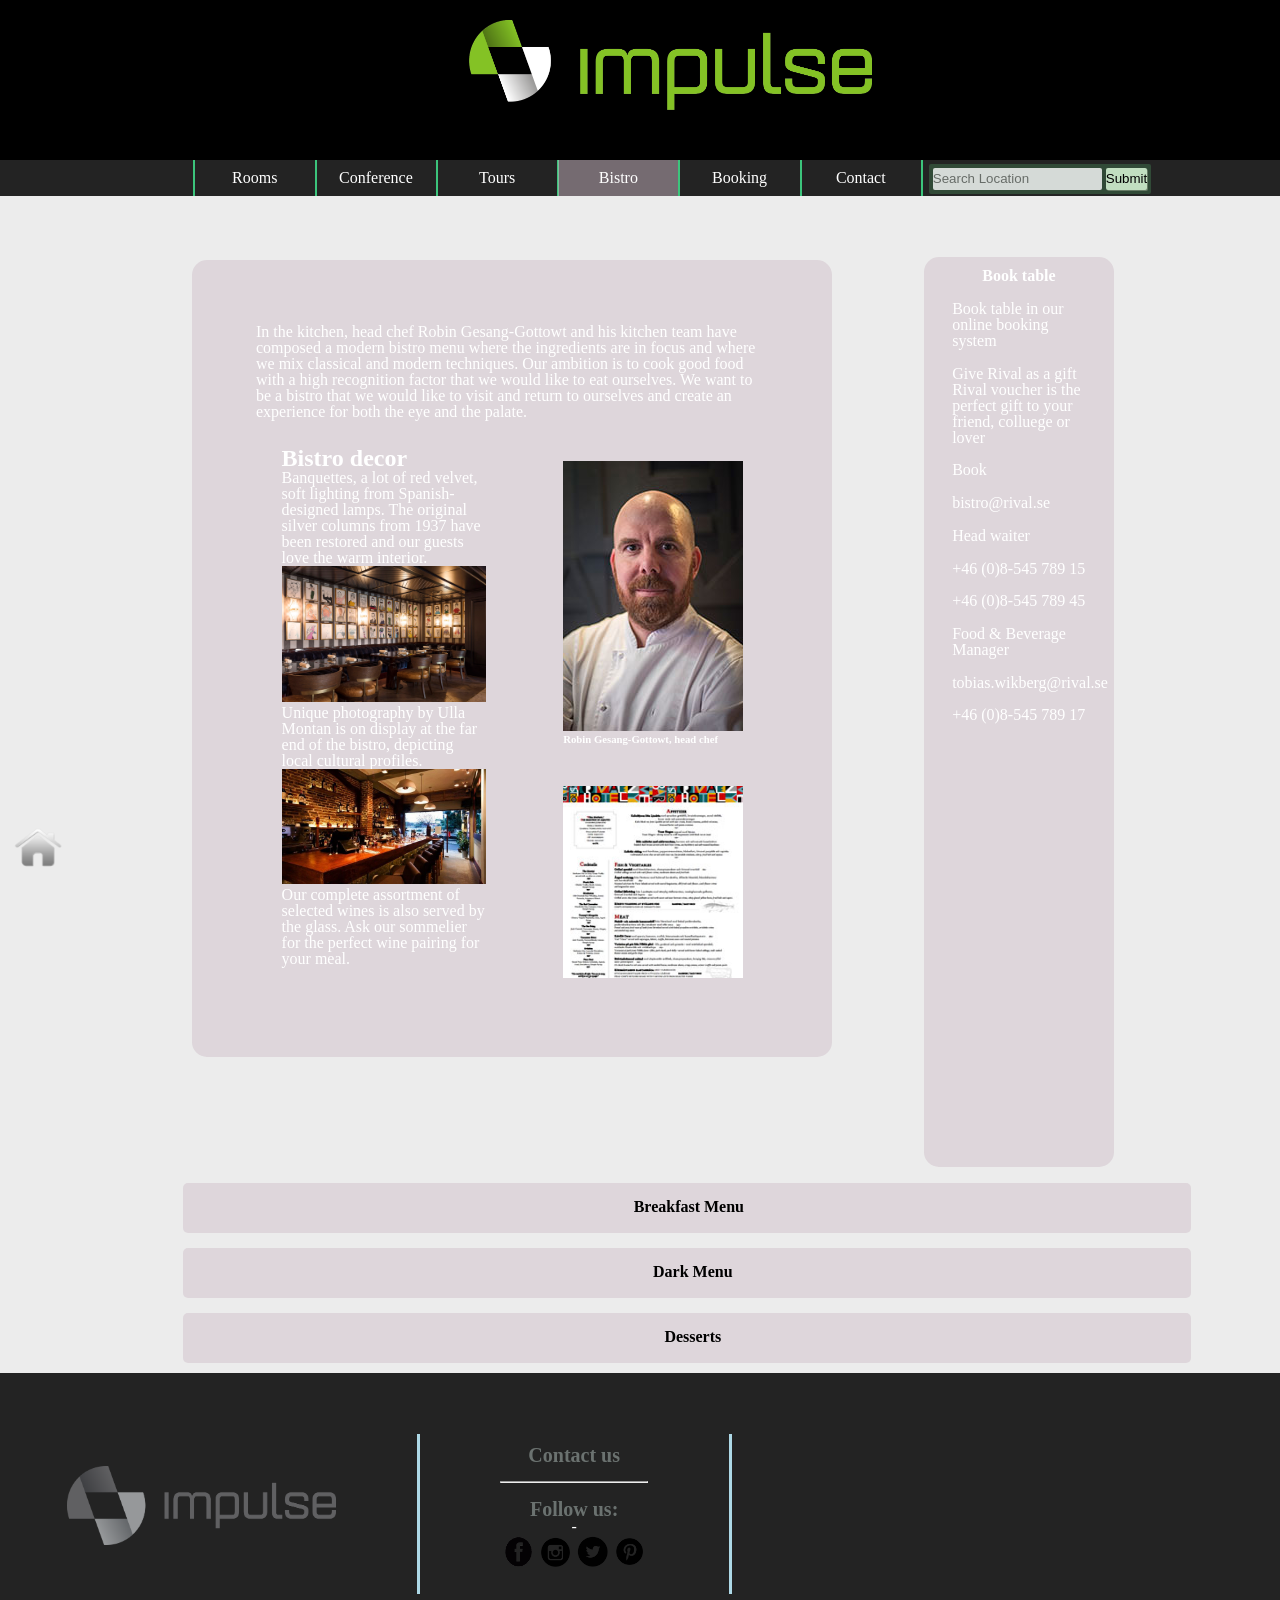
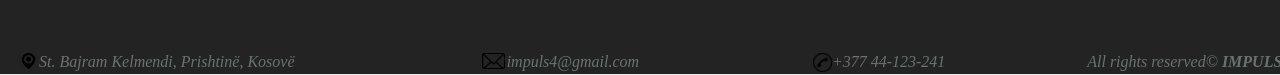
==== commit f02add18: "26 Mars, 23:45" ====
--- a/Bistro.html
+++ b/Bistro.html
@@ -98,7 +98,7 @@
 
 #nav li a[href="Bistro.html"]{
 
-  background-color: #A0522D;
+  background-color: rgba(200,180,192,0.5);
 }
 #nav li a:hover[href="Rooms.html"]{
 opacity:0.9;
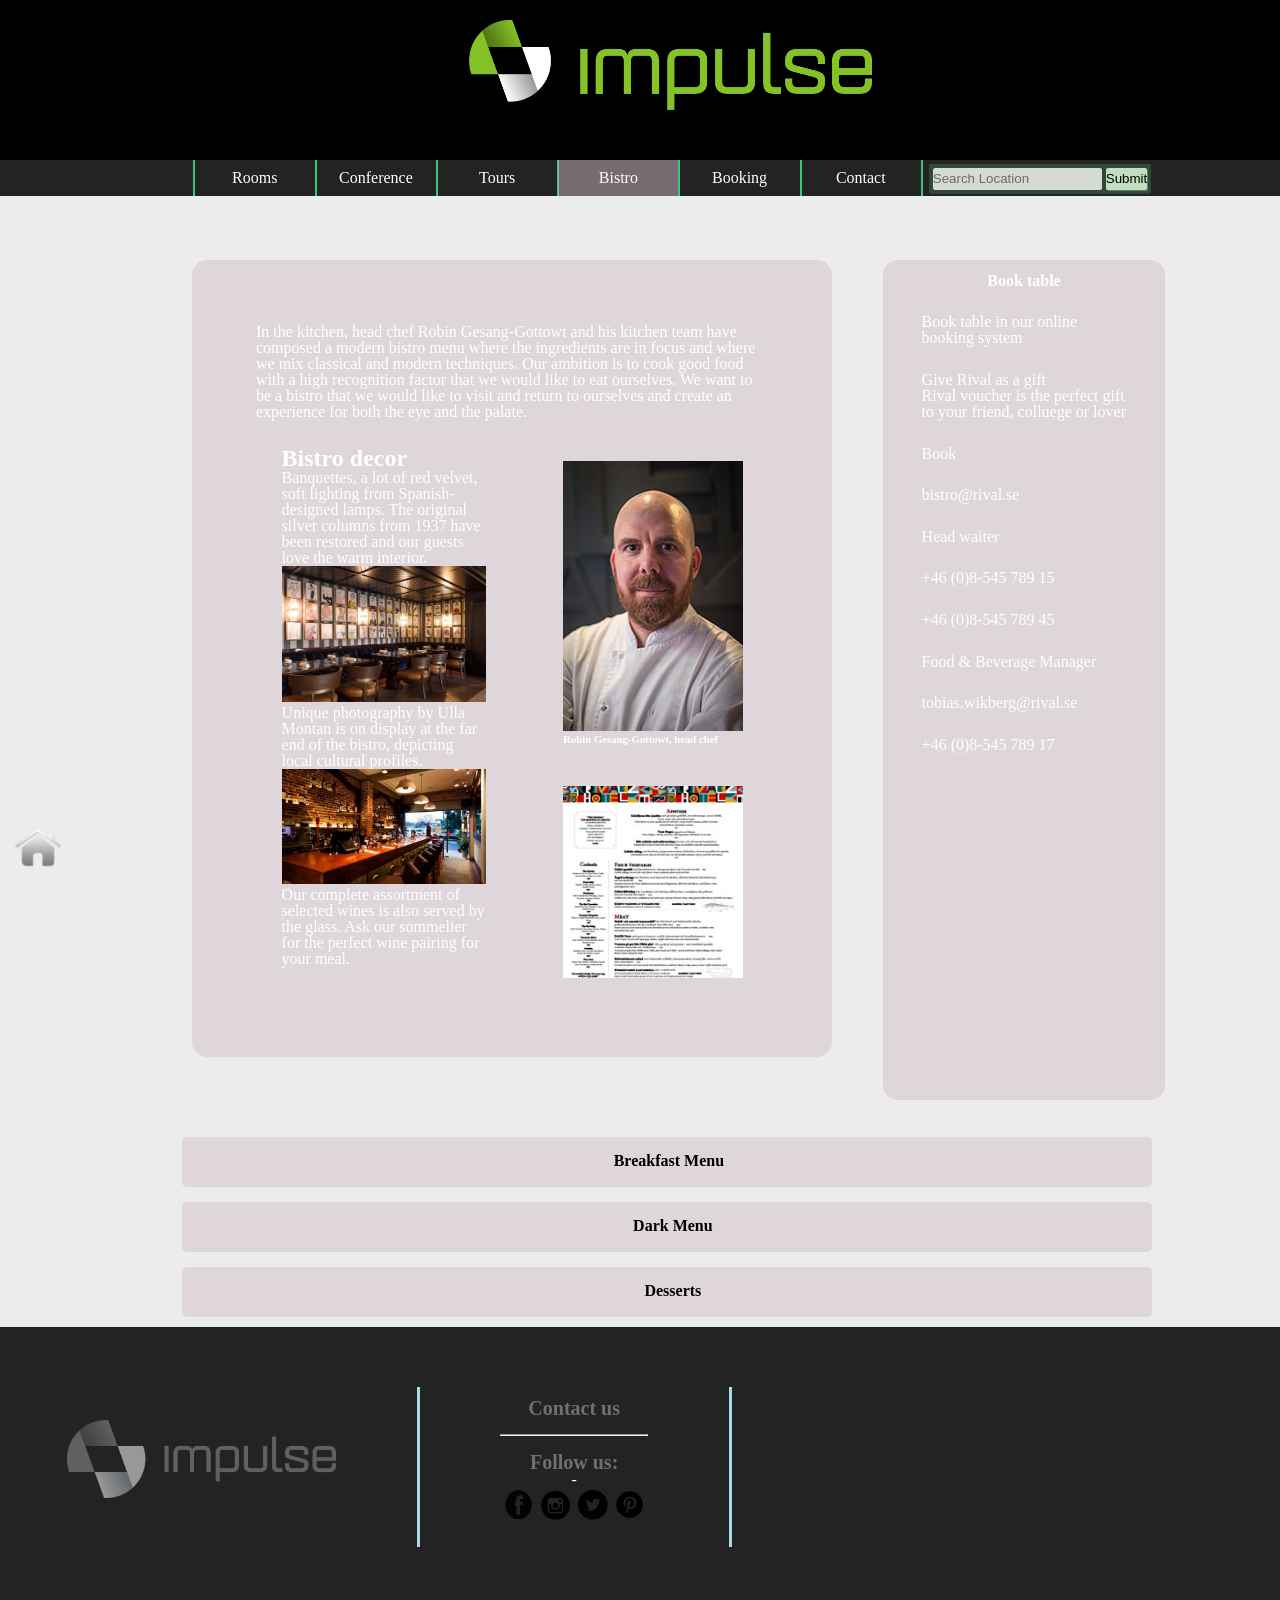
==== commit 82e4851a: "27/03/2018   13:38" ====
--- a/Bistro.html
+++ b/Bistro.html
@@ -356,11 +356,11 @@
 {
     background-color: red;
   float: right;
-  width: 15%;
-  height:55.5em;
-  margin-top: 5.5%;
-  margin-right:0%;
-  margin-left:1%;
+  width: 20%;
+  height:50.9em;
+  margin-top: 5%;
+  margin-right:9%;
+  margin-left:0%;
   padding: 1%;
   border-radius: 15px;
   color:white;
@@ -469,7 +469,7 @@
                </aside  > 
 
        </div>
-       <div style="margin-right: 13%; margin-left:0%;">
+      
        <aside id="asideofarticle" > 
        
             <h4 align="center"> Book table </h4>
@@ -494,7 +494,7 @@
 
     
 <div style="background-color:#ececec; width:100%;min-width:84em; float:left;margin-bottom: 10px; ">
-       <div style="margin-left:12%; width:79%;min-width:48.8em; float:left;">
+       <div style="margin-left:12%; width:76%;min-width:48.8em; float:left;">
         
  
 
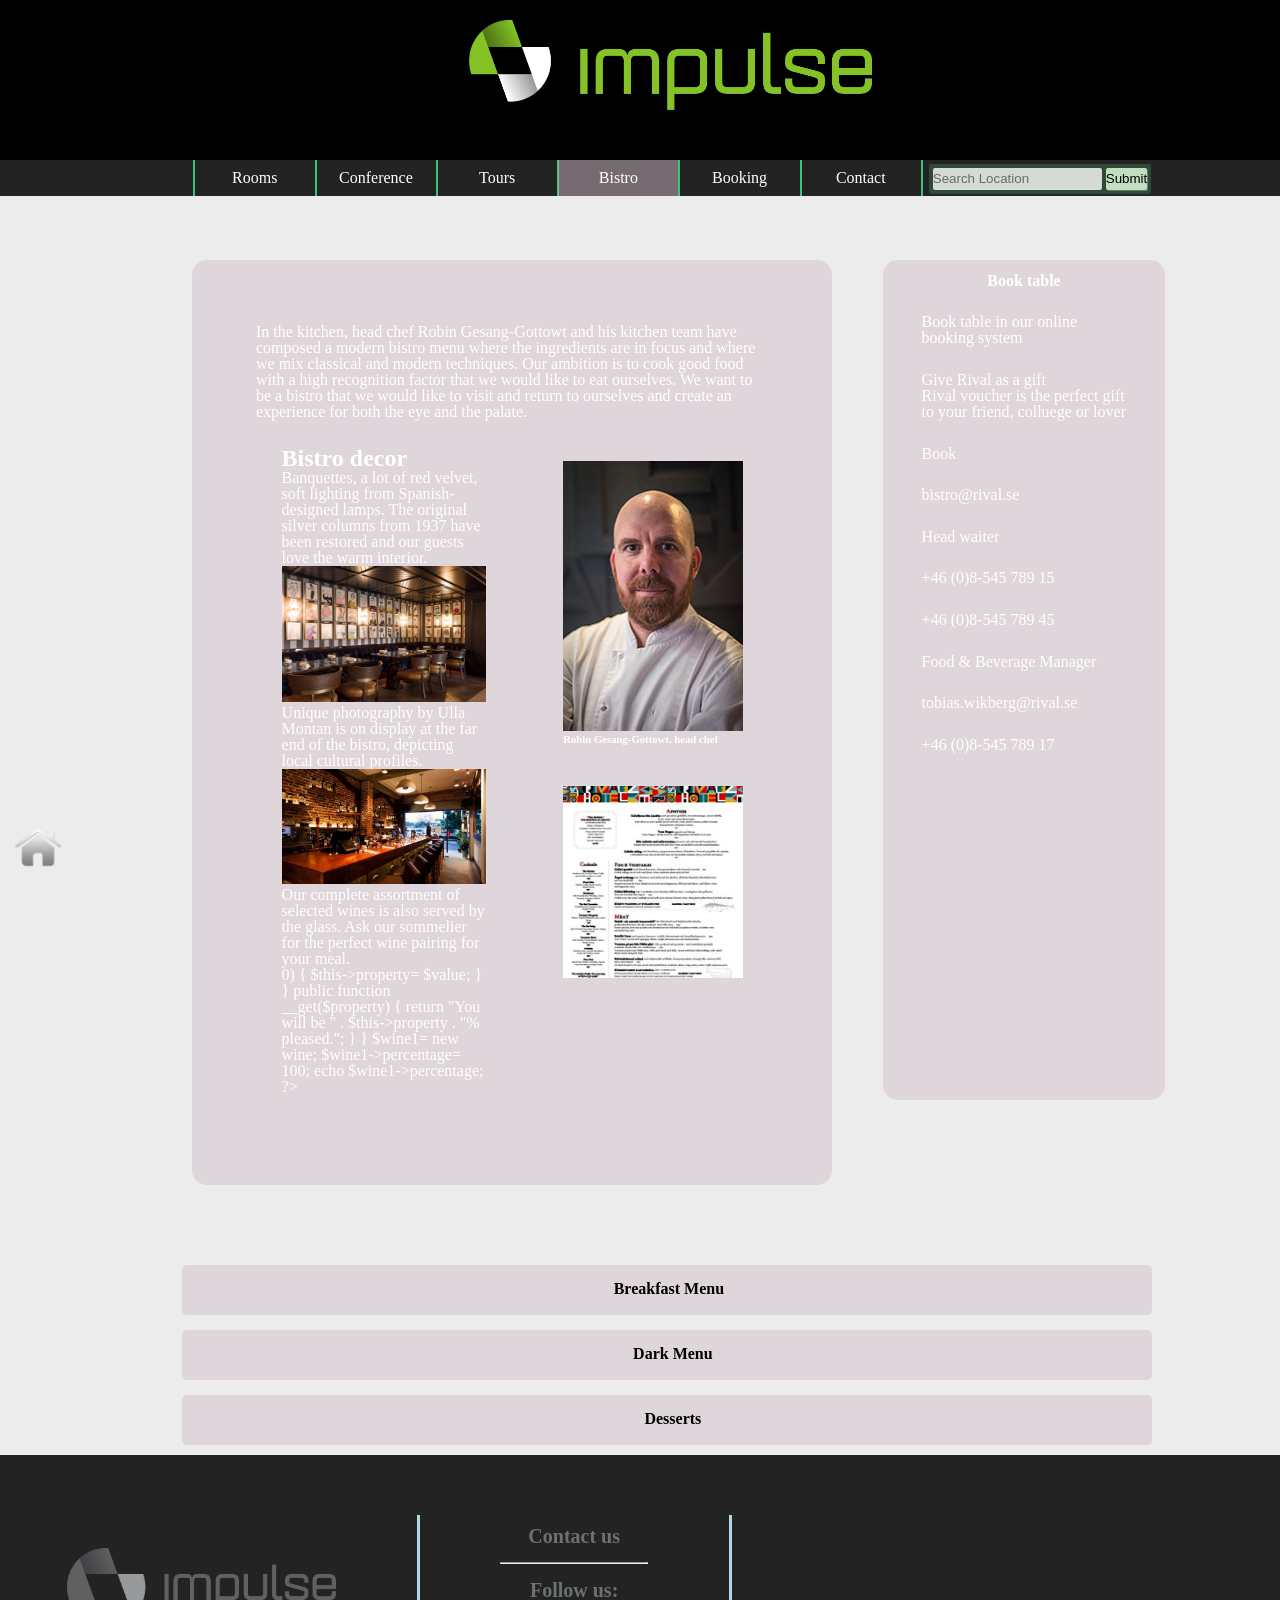
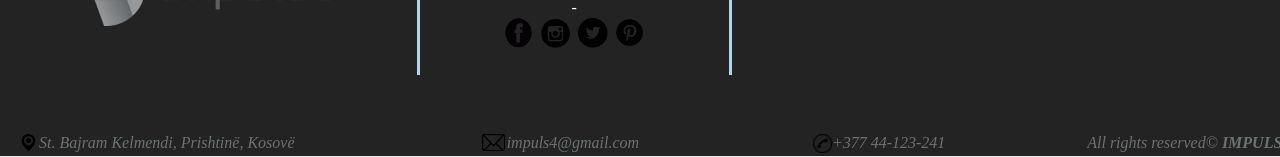
==== commit 3d08696a: "Get edhe Set 30/04/2018" ====
--- a/Bistro.html
+++ b/Bistro.html
@@ -458,7 +458,30 @@
             Unique photography by Ulla Montan is on display at the far end of the bistro, depicting local cultural profiles.</p>
           <img src=" images/bistro2.jpg" width="100%" height="20px"/>
           <p>   Our complete assortment of selected wines is also served by the glass. Ask our sommelier for the perfect wine pairing for your meal.</p>
-
+          <?php
+          class wine
+          {
+          
+          public function __set($property, $value)
+          {
+              if ($value > 0)
+              {
+              $this->property= $value;
+              }
+              }
+          public function __get($property)
+          {
+          return "You will be " . $this->property . "% pleased.";
+          }
+          
+          }
+          
+          $wine1= new wine;
+          
+          $wine1->percentage= 100;
+          
+          echo $wine1->percentage;
+          ?>
               
                </section>
          
